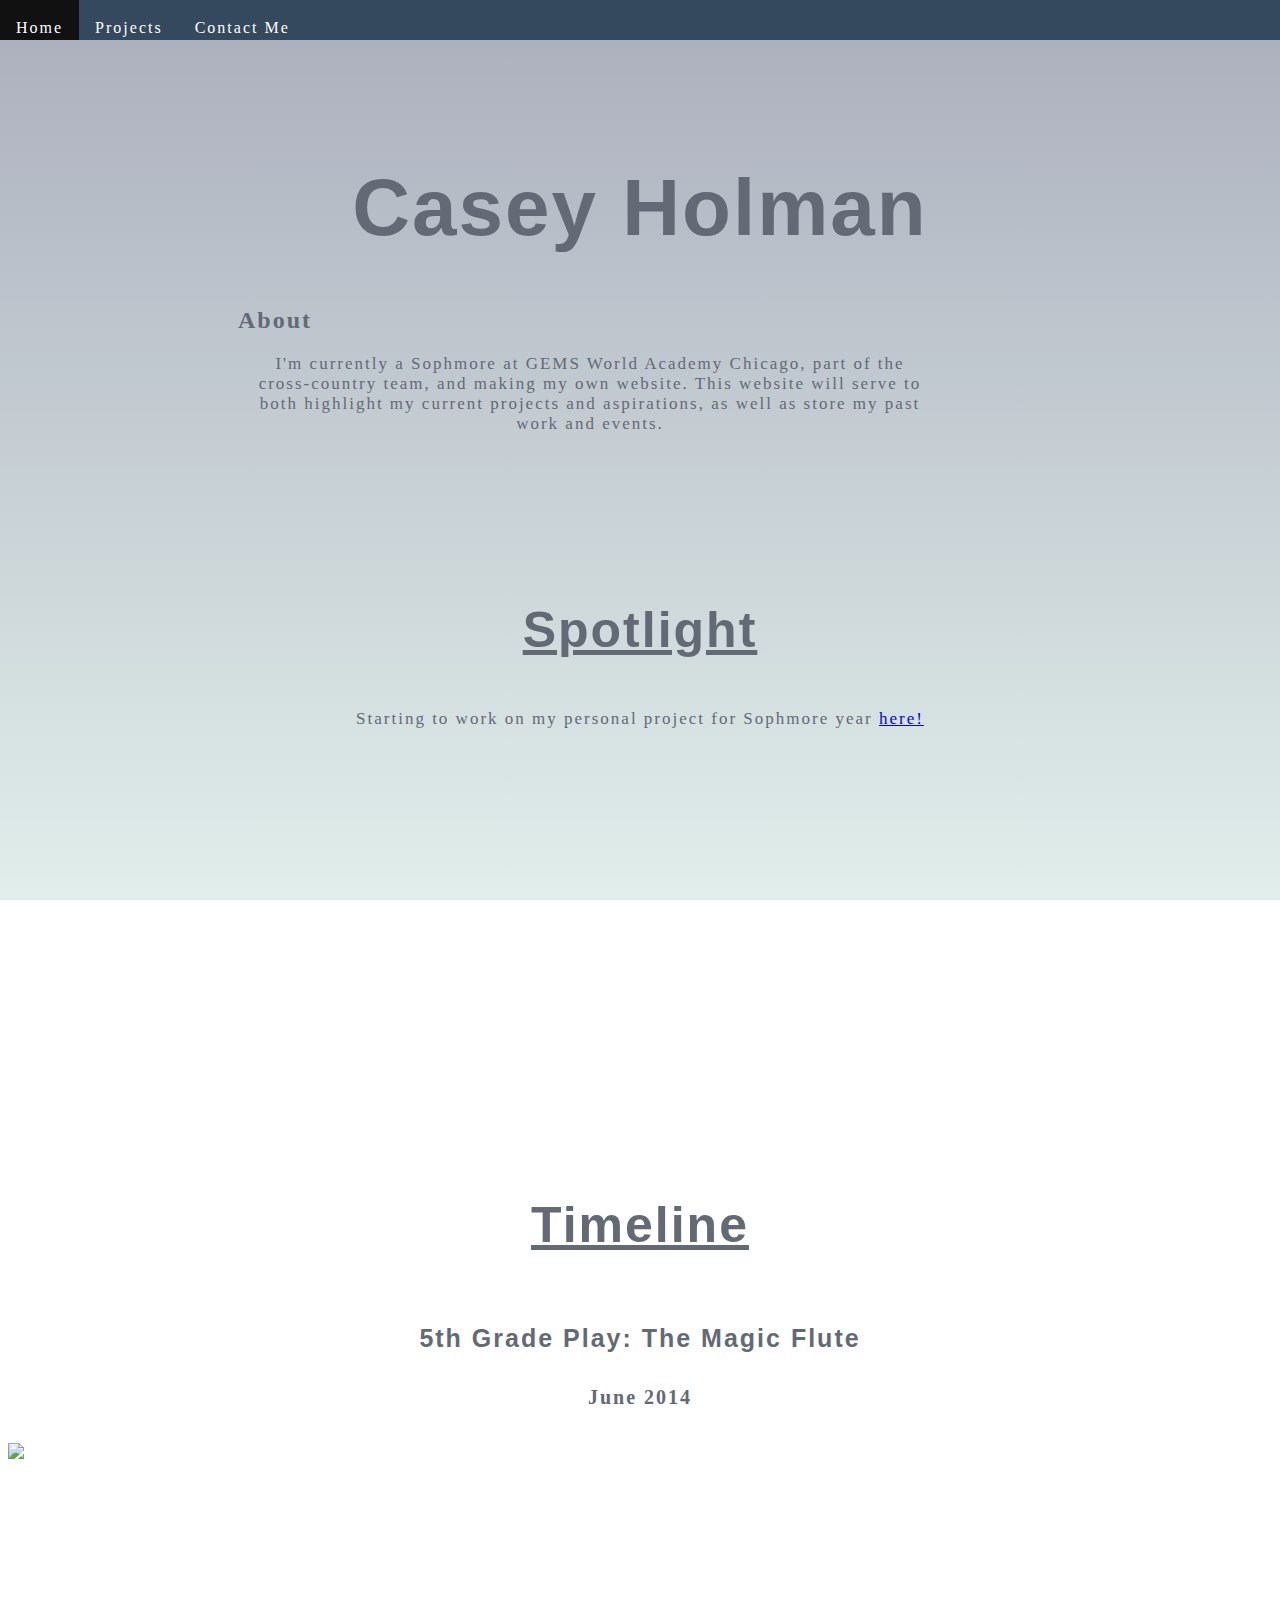
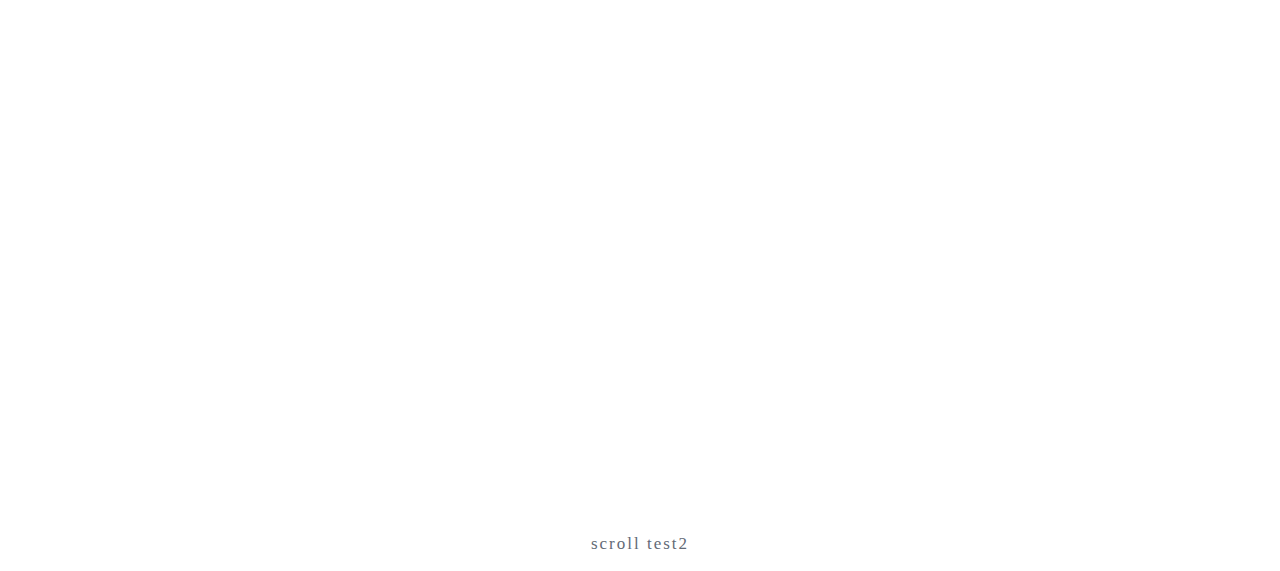
==== index.html @ b7ded5ed "First Upload" ====
<!DOCTYPE html>
<html>
<head>
	<title>Casey Holman</title>
	<link rel="stylesheet" type="text/css" href="main.css">
	<link rel="stylesheet" type="text/css" href="text.css">
</head>
<div id="nav">
		<ul>
		<li><a href="#">Home</a></li>
		<li><a href="projects.html">Projects</a></li>
		<li><a href="#contacts">Contact Me</a></li>
		</ul>
</div>
<body>
<div id="body">
	<div id="title">
		<h1>Casey Holman</h1>
	</div>
	<div id="About">
		<h2>About</h2>
	</div>
	<div id="Intro">
	<p>I'm currently a Sophmore at GEMS World Academy Chicago, part of the cross-country team, and making my own website. This website will serve to both highlight my current projects and aspirations, as well as store my past work and events.</p>
	</div>
	<div id="Spotlight">
		<h3>Spotlight</h3>
	</div>
	<p>Starting to work on my personal project for Sophmore year <a href="google.com">here!</a></p> 
	<div id="Timeline">
	<h3>Timeline</h3>
	</div>
	<h4>5th Grade Play: The Magic Flute</h4>
	<h5>June 2014</h5>
	<img src="5th Grade.JPG">
	<div id="scroll">
		<p>scroll test</p>
	</div>
	<div id="scroll2">
		<p>scroll test2</p>
	</div>
</div>
</body>
</html>
---- main.css ----
body{
	background-image: linear-gradient(#aaaebc, #e1eeeb);
	background-attachment: fixed;
}
#nav ul {
list-style-type: none;
margin: 0;
padding: 0;
top: 0;
left: 0;
overflow: hidden;
background-color: #34495e;
width: 100%;
/*width: 100%; Use for vertical bar */
position: fixed; /* Make it stick, even on scroll */
}

#nav li {
height: 40px;
line-height: 40px;
float: left;
}

#nav li a {
display: block;
color: #fff;
padding: 8px 16px;
text-decoration: none;

}
/* Change the link color to #111 (black) on hover */
#nav li a:hover {
background-color: #111;
}
---- text.css ----
body{
	letter-spacing: 2px;
	color: #636a76
}
h1{
	font-family: 'Raleway', sans-serif;
	text-align: center;
	font-size: 80px;
}
h2{
	padding-left: 230px;
}
h3{
	font-family: 'Raleway', sans-serif;
	text-align: center;
	font-size: 50px;
	text-decoration: underline;
}
h4{
	padding-top: 20px;
	font-family: 'Raleway', sans-serif;
	text-align: center;
	font-size: 25px;
}
h5{
	text-align: center;
	font-size: 20px;
}
p{
	text-align: center;
	font-size: 17px;
}
#title {
	padding-top: 100px;
}
#scroll {
	padding-top: 5000px;
}
#scroll2 {
	padding-top: 2000px;
	background-attachment: scroll;
}
#Spotlight {
	padding-top: 100px;
}
#Timeline {
	padding-top: 400px;
}
#Intro {
	padding-left: 250px;
	padding-right: 350px;
}
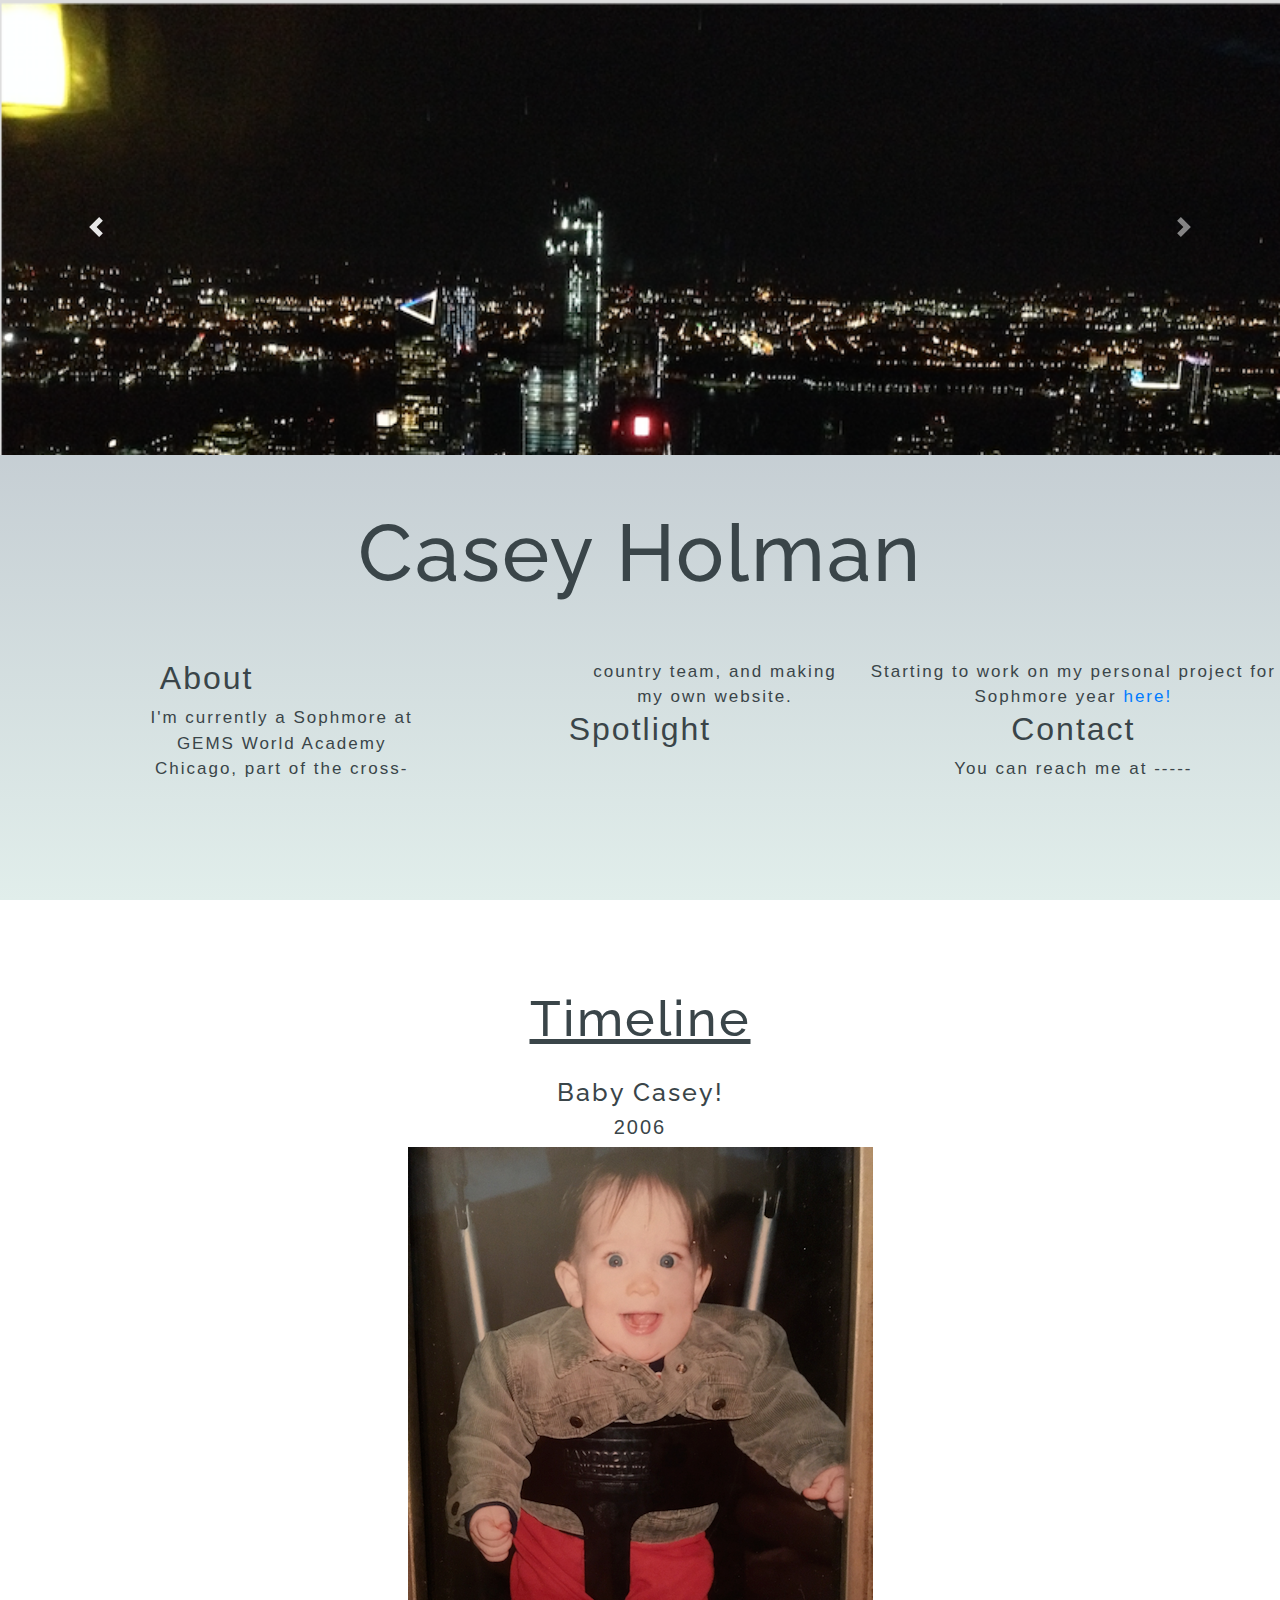
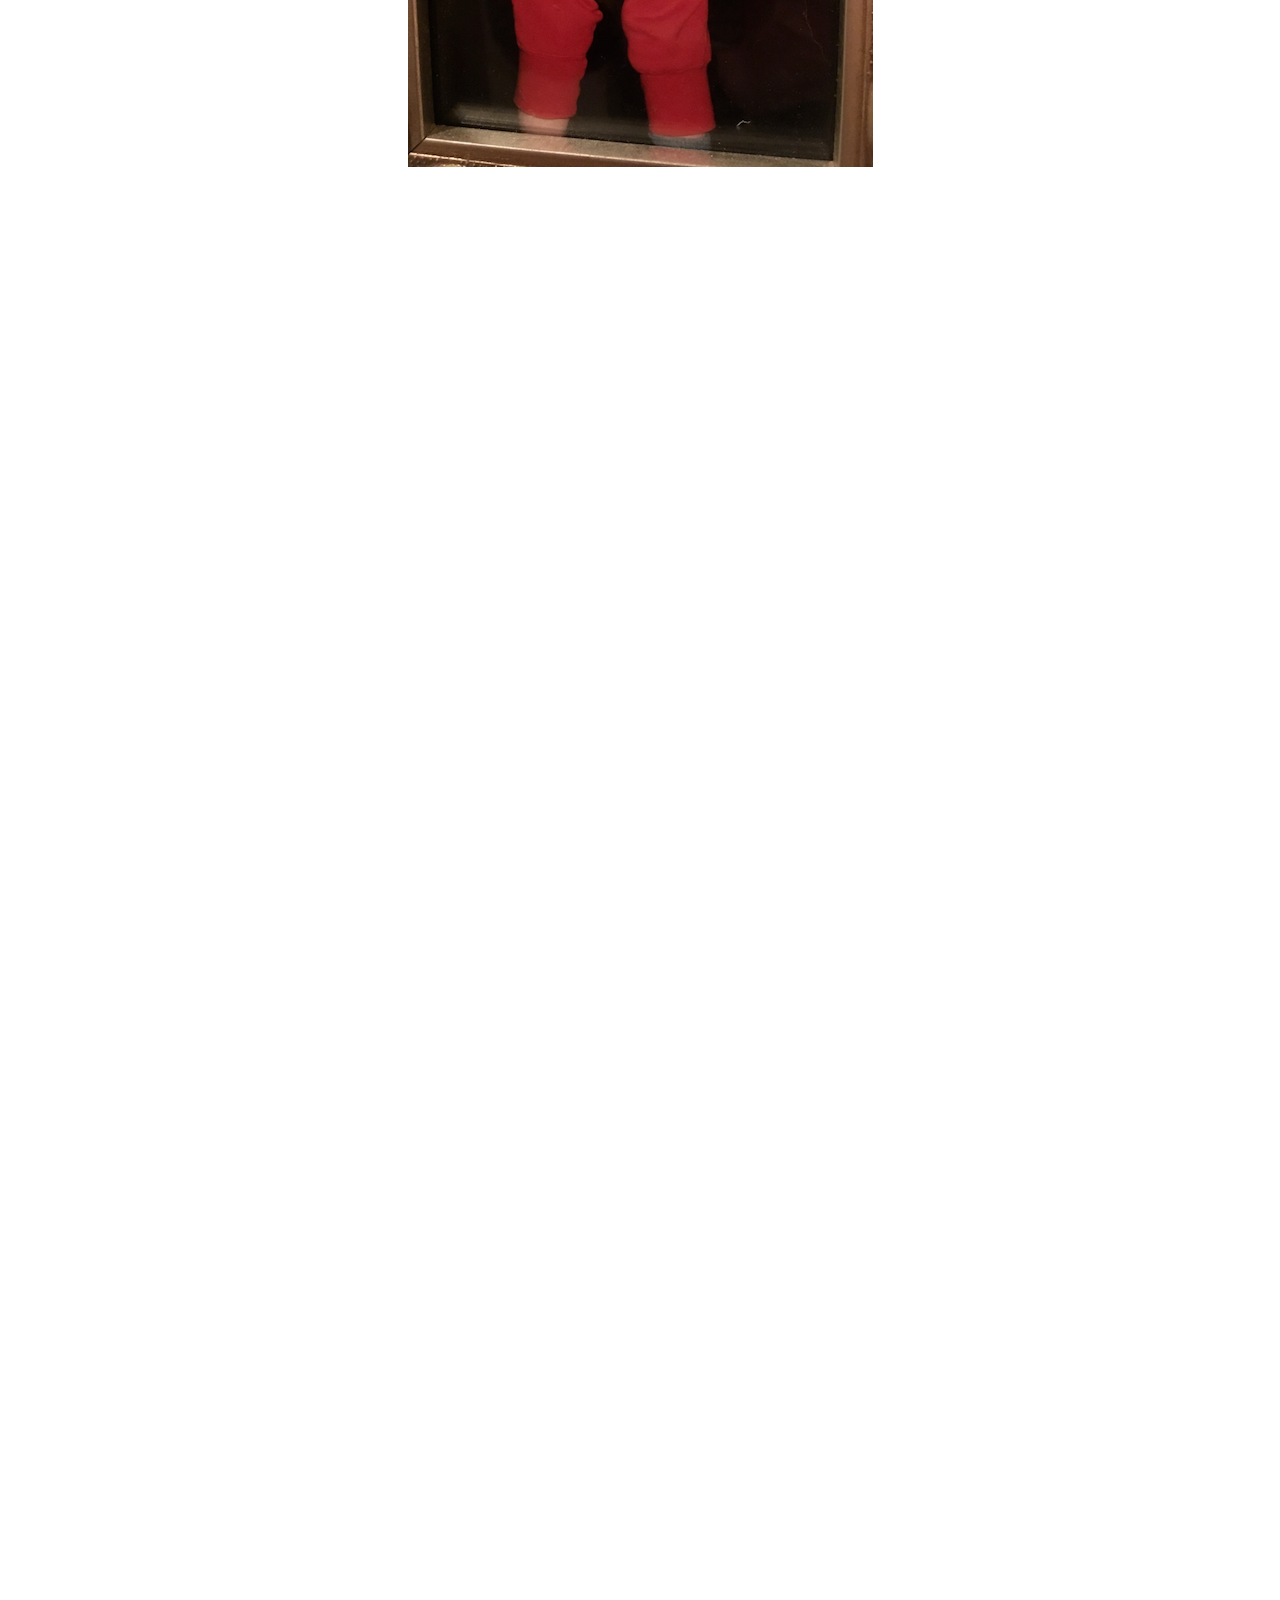
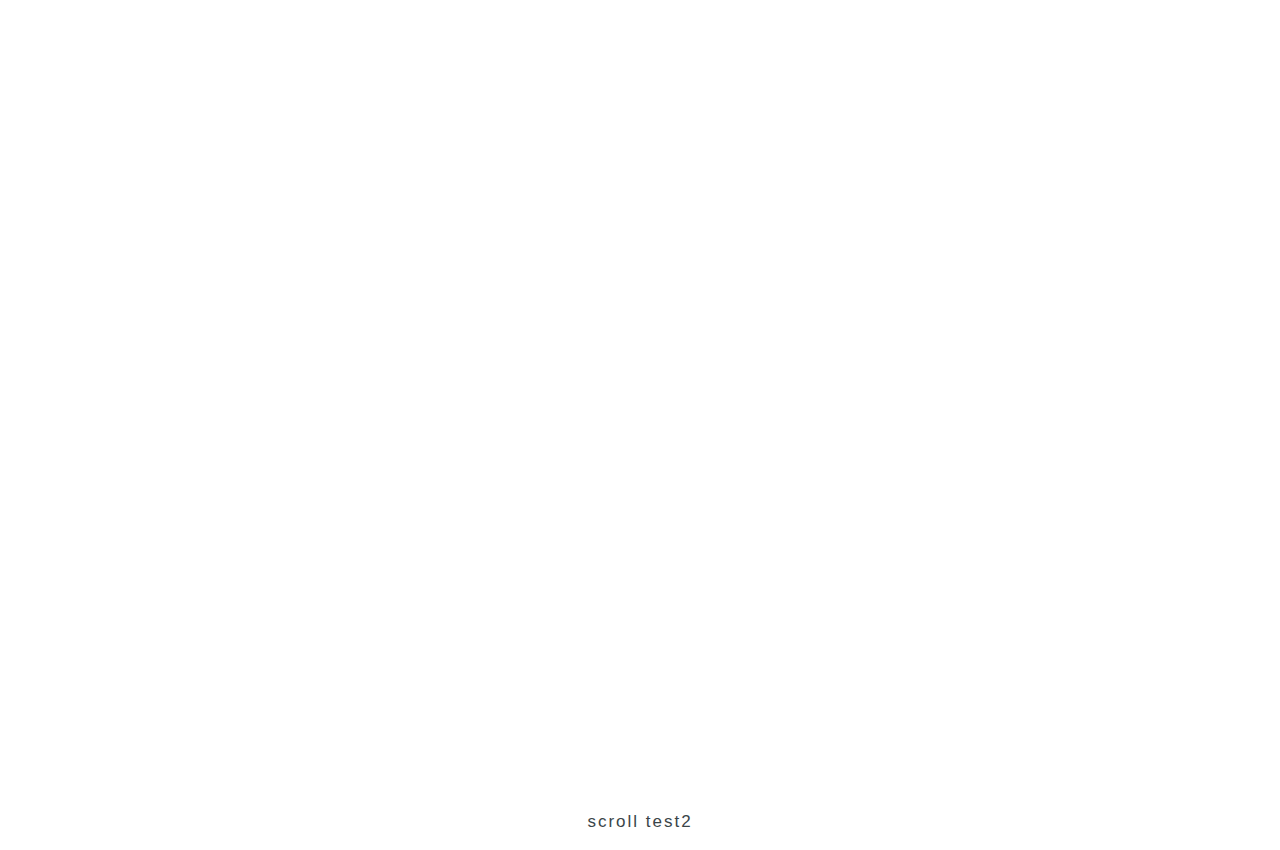
==== commit dadfe41d: "V2.0" ====
--- a/index.html
+++ b/index.html
@@ -2,43 +2,81 @@
 <html>
 <head>
 	<title>Casey Holman</title>
+	<link rel="stylesheet" href="https://stackpath.bootstrapcdn.com/bootstrap/4.1.3/css/bootstrap.min.css" integrity="sha384-MCw98/SFnGE8fJT3GXwEOngsV7Zt27NXFoaoApmYm81iuXoPkFOJwJ8ERdknLPMO" crossorigin="anonymous">
+	<link rel="stylesheet" type="text/css" href="bootstrap.css">
 	<link rel="stylesheet" type="text/css" href="main.css">
 	<link rel="stylesheet" type="text/css" href="text.css">
+	<link href="https://fonts.googleapis.com/css?family=Raleway" rel="stylesheet">
 </head>
 <div id="nav">
-		<ul>
+	<ul>
 		<li><a href="#">Home</a></li>
 		<li><a href="projects.html">Projects</a></li>
 		<li><a href="#contacts">Contact Me</a></li>
-		</ul>
+	</ul>
 </div>
 <body>
-<div id="body">
-	<div id="title">
-		<h1>Casey Holman</h1>
+	<div id="body">
+		<div id="carouselExampleControls" class="carousel slide" data-ride="carousel">
+  <div class="carousel-inner">
+    <div class="carousel-item active">
+      <img class="d-block w-100" src="test.png" alt="First slide">
+    </div>
+    <div class="carousel-item">
+      <img class="d-block w-100" src="test.png" alt="Second slide">
+    </div>
+    <div class="carousel-item">
+      <img class="d-block w-100" src="test.png" alt="Third slide">
+    </div>
+  </div>
+  <a class="carousel-control-prev" href="#carouselExampleControls" role="button" data-slide="prev">
+    <span class="carousel-control-prev-icon" aria-hidden="true"></span>
+    <span class="sr-only">Previous</span>
+  </a>
+  <a class="carousel-control-next" href="#carouselExampleControls" role="button" data-slide="next">
+    <span class="carousel-control-next-icon" aria-hidden="true"></span>
+    <span class="sr-only">Next</span>
+  </a>
+</div>
+		<div id="title">
+			<h1>Casey Holman</h1>
+		</div>
+		<div id="Columns">
+		<div id="About">
+			<div id="Column1">
+			<h2>About</h2>
+		</div>
+		<div id="Intro">
+			<p>I'm currently a Sophmore at GEMS World Academy Chicago, part of the cross-country team, and making my own website.</p>
+			</div>
+		</div>
+		<div id="Spotlight">
+			<div id="Column2">
+			<h2>Spotlight</h2>
+		</div>
+		<p>Starting to work on my personal project for Sophmore year <a href="google.com">here!</a></p> 
+		</div>
+		<div id="Contact">
+			<div id="Column3">
+			<h2>Contact</h2>
+		</div>
+		<p>You can reach me at -----</p> 
+		</div>
+		</div>
+		<div id="Timeline">
+			<h3>Timeline</h3>
+		</div>
+		<h4>Baby Casey!</h4>
+		<h5>2006</h5>
+		<div id="TimelinePh">
+			<img src="BabyCasey.png">
+		</div>
+		<div id="scroll">
+			<p>scroll test</p>
+		</div>
+		<div id="scroll2">
+			<p>scroll test2</p>
+		</div>
 	</div>
-	<div id="About">
-		<h2>About</h2>
-	</div>
-	<div id="Intro">
-	<p>I'm currently a Sophmore at GEMS World Academy Chicago, part of the cross-country team, and making my own website. This website will serve to both highlight my current projects and aspirations, as well as store my past work and events.</p>
-	</div>
-	<div id="Spotlight">
-		<h3>Spotlight</h3>
-	</div>
-	<p>Starting to work on my personal project for Sophmore year <a href="google.com">here!</a></p> 
-	<div id="Timeline">
-	<h3>Timeline</h3>
-	</div>
-	<h4>5th Grade Play: The Magic Flute</h4>
-	<h5>June 2014</h5>
-	<img src="5th Grade.JPG">
-	<div id="scroll">
-		<p>scroll test</p>
-	</div>
-	<div id="scroll2">
-		<p>scroll test2</p>
-	</div>
-</div>
 </body>
 </html>--- a/main.css
+++ b/main.css
@@ -31,4 +31,7 @@
 /* Change the link color to #111 (black) on hover */
 #nav li a:hover {
 background-color: #111;
+}
+#TimelinePh{
+	text-align: center;
 }--- a/text.css
+++ b/text.css
@@ -1,6 +1,6 @@
 body{
 	letter-spacing: 2px;
-	color: #636a76
+	color: #3a4549
 }
 h1{
 	font-family: 'Raleway', sans-serif;
@@ -8,7 +8,7 @@
 	font-size: 80px;
 }
 h2{
-	padding-left: 230px;
+	text-align: center;
 }
 h3{
 	font-family: 'Raleway', sans-serif;
@@ -31,7 +31,7 @@
 	font-size: 17px;
 }
 #title {
-	padding-top: 100px;
+	padding-top: 50px;
 }
 #scroll {
 	padding-top: 5000px;
@@ -40,13 +40,19 @@
 	padding-top: 2000px;
 	background-attachment: scroll;
 }
-#Spotlight {
-	padding-top: 100px;
-}
 #Timeline {
-	padding-top: 400px;
+	padding-top: 200px;
 }
 #Intro {
-	padding-left: 250px;
-	padding-right: 350px;
+	font-size: 10px;
+	padding-left: 150px;
 }
+#Spotlight {
+	font-size: 10px;
+}
+#Columns {
+	padding-top: 50px;
+	column-count: 3;
+	column-gap: 20px;
+	colum
+}
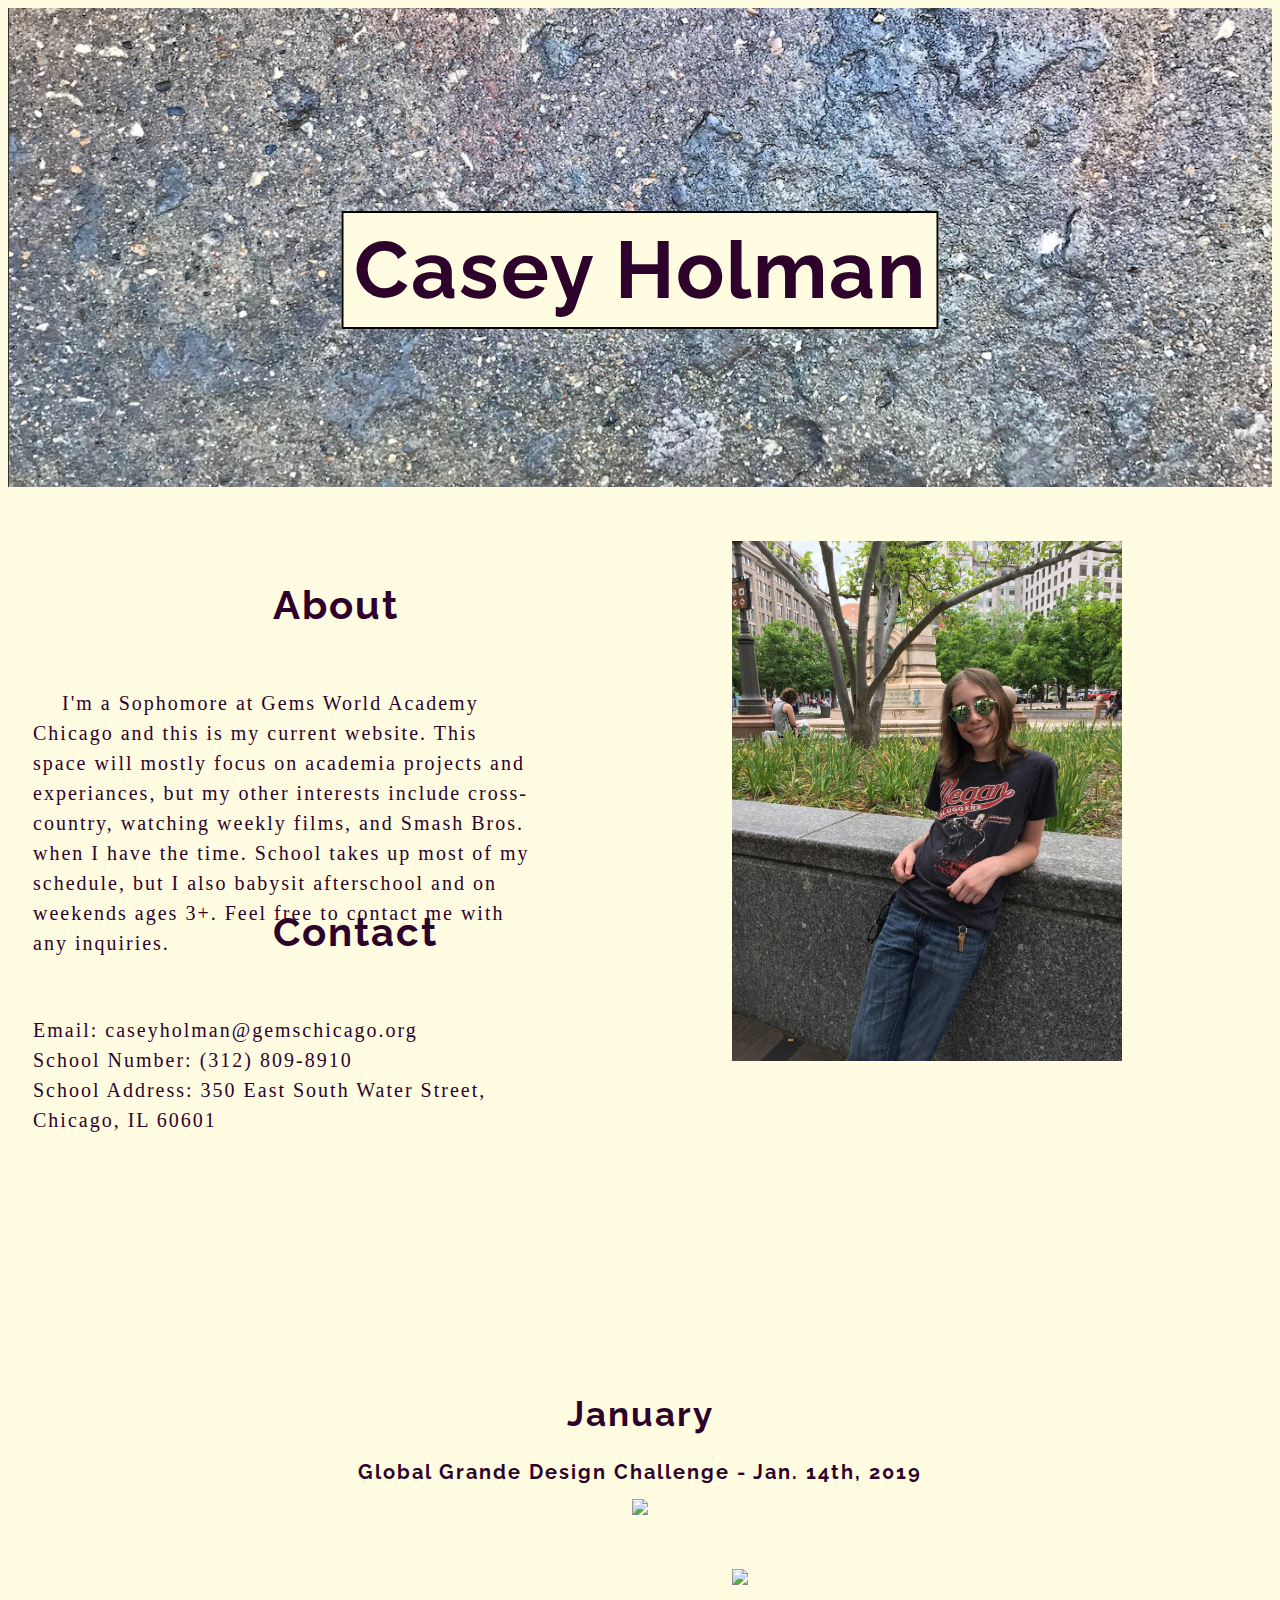
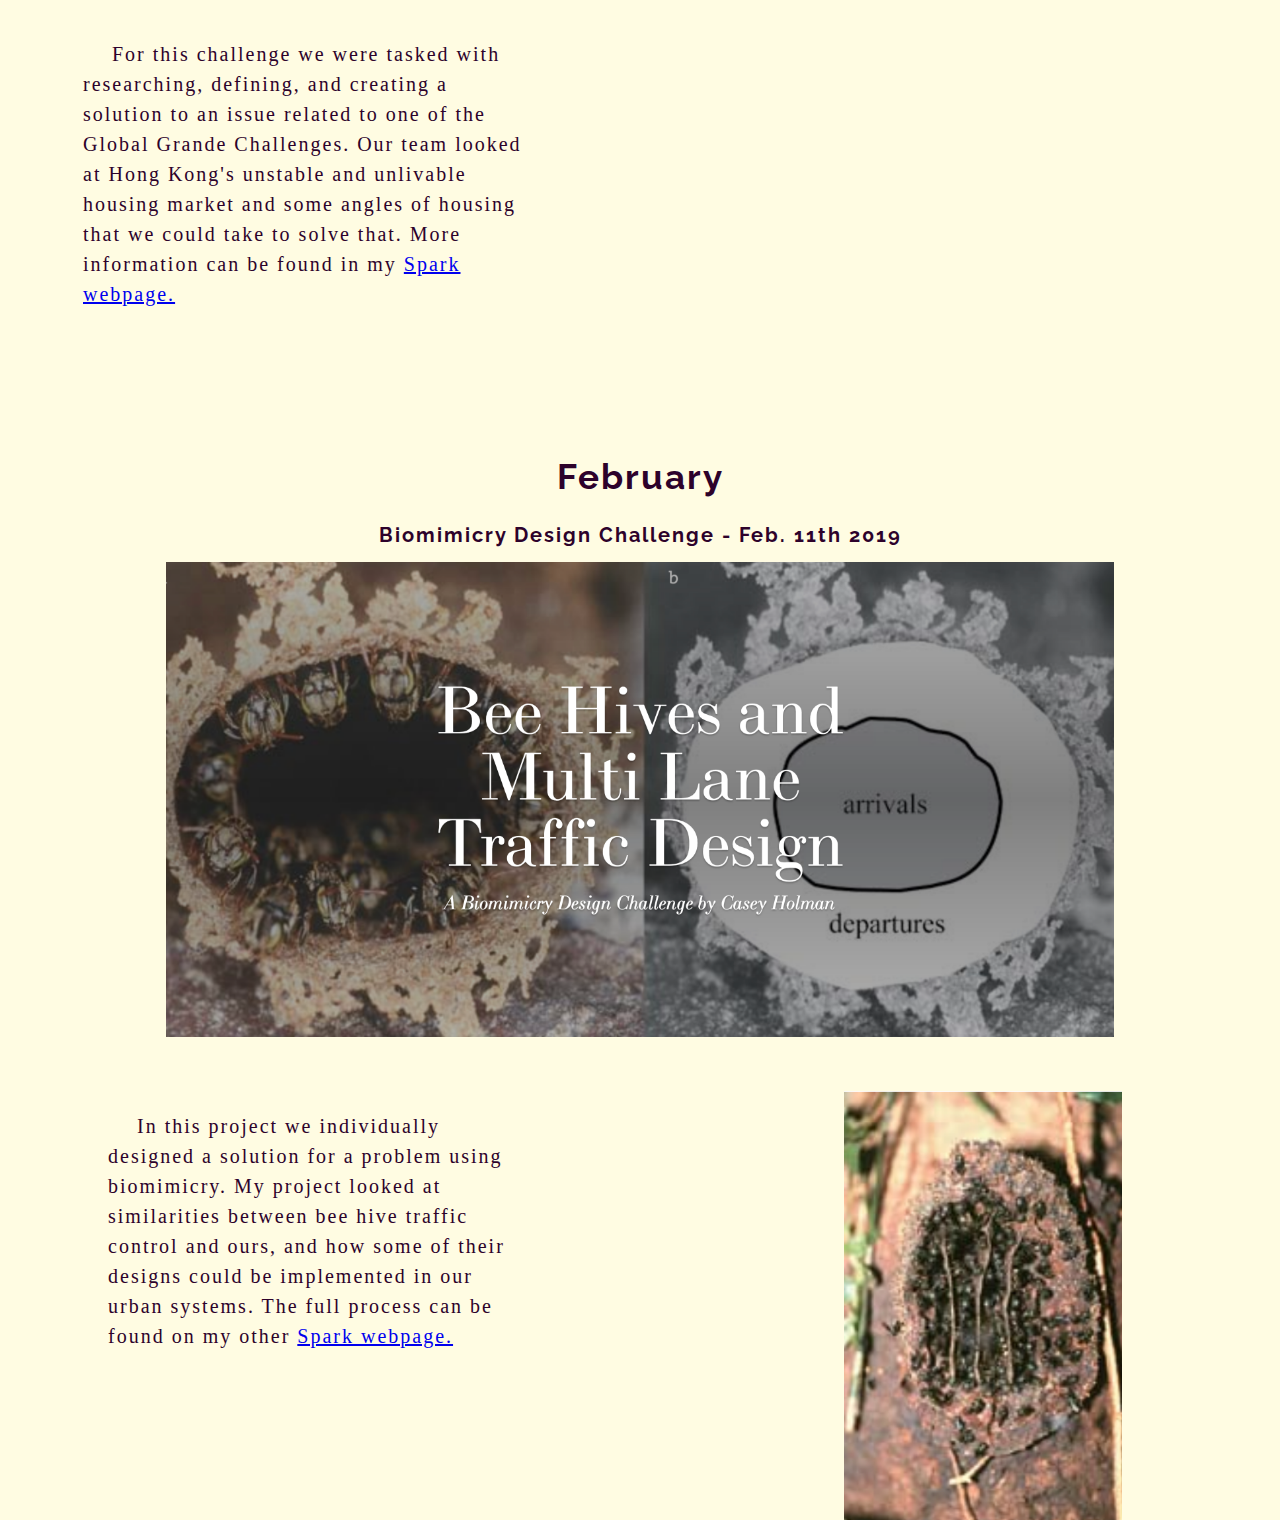
==== commit 0ff01d08: "Site Rework" ====
--- a/index.html
+++ b/index.html
@@ -1,82 +1,54 @@
 <!DOCTYPE html>
 <html>
 <head>
-	<title>Casey Holman</title>
-	<link rel="stylesheet" href="https://stackpath.bootstrapcdn.com/bootstrap/4.1.3/css/bootstrap.min.css" integrity="sha384-MCw98/SFnGE8fJT3GXwEOngsV7Zt27NXFoaoApmYm81iuXoPkFOJwJ8ERdknLPMO" crossorigin="anonymous">
+	<div class="container">
+  <img src="rainbow.jpg" alt="rainbow" style="width:100%">
+	</div>
+  <div class="centered">Casey Holman</div>
+
 	<link rel="stylesheet" type="text/css" href="bootstrap.css">
 	<link rel="stylesheet" type="text/css" href="main.css">
 	<link rel="stylesheet" type="text/css" href="text.css">
 	<link href="https://fonts.googleapis.com/css?family=Raleway" rel="stylesheet">
 </head>
-<div id="nav">
-	<ul>
-		<li><a href="#">Home</a></li>
-		<li><a href="projects.html">Projects</a></li>
-		<li><a href="#contacts">Contact Me</a></li>
-	</ul>
+<div id="RI">
+	<img src="casey2.jpg" align="right" style="width: 35%">
 </div>
-<body>
-	<div id="body">
-		<div id="carouselExampleControls" class="carousel slide" data-ride="carousel">
-  <div class="carousel-inner">
-    <div class="carousel-item active">
-      <img class="d-block w-100" src="test.png" alt="First slide">
-    </div>
-    <div class="carousel-item">
-      <img class="d-block w-100" src="test.png" alt="Second slide">
-    </div>
-    <div class="carousel-item">
-      <img class="d-block w-100" src="test.png" alt="Third slide">
-    </div>
-  </div>
-  <a class="carousel-control-prev" href="#carouselExampleControls" role="button" data-slide="prev">
-    <span class="carousel-control-prev-icon" aria-hidden="true"></span>
-    <span class="sr-only">Previous</span>
-  </a>
-  <a class="carousel-control-next" href="#carouselExampleControls" role="button" data-slide="next">
-    <span class="carousel-control-next-icon" aria-hidden="true"></span>
-    <span class="sr-only">Next</span>
-  </a>
+<h3>About</h3>
+	<p>&emsp; I'm a Sophomore at Gems World Academy Chicago and this is my current website. This space will mostly focus on academia projects and experiances, but my other interests include cross-country, watching weekly films, and Smash Bros. when I have the time. School takes up most of my schedule, but I also babysit afterschool and on weekends ages 3+. Feel free to contact me with any inquiries.</p>
+<div id="Contact">
+	<h3>Contact</h3>
+		<p>Email: caseyholman@gemschicago.org
+		<br>School Number: (312) 809-8910 
+		<br>School Address:  350 East South Water Street, Chicago, IL 60601</p>
+		<p></p>
+		<p></p>
 </div>
-		<div id="title">
-			<h1>Casey Holman</h1>
-		</div>
-		<div id="Columns">
-		<div id="About">
-			<div id="Column1">
-			<h2>About</h2>
-		</div>
-		<div id="Intro">
-			<p>I'm currently a Sophmore at GEMS World Academy Chicago, part of the cross-country team, and making my own website.</p>
-			</div>
-		</div>
-		<div id="Spotlight">
-			<div id="Column2">
-			<h2>Spotlight</h2>
-		</div>
-		<p>Starting to work on my personal project for Sophmore year <a href="google.com">here!</a></p> 
-		</div>
-		<div id="Contact">
-			<div id="Column3">
-			<h2>Contact</h2>
-		</div>
-		<p>You can reach me at -----</p> 
-		</div>
-		</div>
-		<div id="Timeline">
-			<h3>Timeline</h3>
-		</div>
-		<h4>Baby Casey!</h4>
-		<h5>2006</h5>
-		<div id="TimelinePh">
-			<img src="BabyCasey.png">
-		</div>
-		<div id="scroll">
-			<p>scroll test</p>
-		</div>
-		<div id="scroll2">
-			<p>scroll test2</p>
-		</div>
-	</div>
+<div id="start">
+	<h5>January</h5>
+</div>
+		<h4>Global Grande Design Challenge - Jan. 14th, 2019</h4>
+<div id="centered">
+	<img src="hk.jpg" style="width: 75%" align="centered">
+</div>
+<div id="RI">
+	<img src="proto.jpg" align="right" style="width: 35%">
+</div>
+<div id="GGC">
+<p>&emsp; For this challenge we were tasked with researching, defining, and creating a solution to an issue related to one of the Global Grande Challenges. Our team looked at Hong Kong's unstable and unlivable housing market and some angles of housing that we could take to solve that. More information can be found in my <a href="https://spark.adobe.com/page/urI0ymzbFxlIe/"> Spark webpage.</a></p>
+</div>
+<div id="start">
+	<h5>February</h5>
+</div>
+		<h4>Biomimicry Design Challenge - Feb. 11th 2019</h4>
+<div id="centered">
+	<img src="bee.jpg" style="width: 75%" align="centered">
+</div>
+<div id="RI">
+	<img src="hive.jpg" align="right" style="width: 25%">
+</div>
+<div id="BMC">
+<p>&emsp; In this project we individually designed a solution for a problem using biomimicry. My project looked at similarities between bee hive traffic control and ours, and how some of their designs could be implemented in our urban systems. The full process can be found on my other <a href="https://spark.adobe.com/page/HcJdITFDUPfrA/"> Spark webpage.</a></p>
+</div>
 </body>
 </html>--- a/main.css
+++ b/main.css
@@ -1,37 +1,37 @@
 body{
-	background-image: linear-gradient(#aaaebc, #e1eeeb);
-	background-attachment: fixed;
+	background-color: #FFFCE2;
+	background-size: 300px 100px
 }
-#nav ul {
-list-style-type: none;
-margin: 0;
-padding: 0;
-top: 0;
-left: 0;
-overflow: hidden;
-background-color: #34495e;
-width: 100%;
-/*width: 100%; Use for vertical bar */
-position: fixed; /* Make it stick, even on scroll */
+.container {
+  position: relative;
+  text-align: center;
+  color: white;
 }
-
+.centered {
+  position: absolute;
+  top: 30%;
+  left: 50%;
+  transform: translate(-50%, -50%);
+}
 #nav li {
 height: 40px;
 line-height: 40px;
 float: left;
 }
-
+#RI {
+	padding-right: 150px;
+	padding-top: 50px;
+}
 #nav li a {
 display: block;
 color: #fff;
 padding: 8px 16px;
 text-decoration: none;
-
+}
+#centered{
+	text-align: center;
 }
 /* Change the link color to #111 (black) on hover */
 #nav li a:hover {
 background-color: #111;
-}
-#TimelinePh{
-	text-align: center;
 }--- a/text.css
+++ b/text.css
@@ -2,57 +2,67 @@
 	letter-spacing: 2px;
 	color: #3a4549
 }
-h1{
+.centered{
 	font-family: 'Raleway', sans-serif;
-	text-align: center;
 	font-size: 80px;
-}
+	color: #2d022b;
+	font-weight: bold;
+	background-color: #FFFCE2;
+	padding-left: 10px;
+	padding-right: 10px;
+	padding-top: 10px;
+	padding-bottom: 10px;
+	border: 2px solid black;
+}​
 h2{
 	text-align: center;
 }
 h3{
 	font-family: 'Raleway', sans-serif;
-	text-align: center;
-	font-size: 50px;
-	text-decoration: underline;
+	text-align: left;
+	font-size: 40px;
+	color: #2d022b;
+	padding-left: 265px;
 }
 h4{
-	padding-top: 20px;
 	font-family: 'Raleway', sans-serif;
 	text-align: center;
-	font-size: 25px;
+	font-size: 20px;
+	color: #2d022b;
+	line-height: 0;
 }
 h5{
+	font-family: 'Raleway', sans-serif;
 	text-align: center;
-	font-size: 20px;
+	font-size: 35px;
+	color: #2d022b;
+	line-height: 0;
+	padding-top: 400px;px;
 }
 p{
-	text-align: center;
-	font-size: 17px;
+	line-height: 1.5;
+	text-align: left;
+	font-size: 20px;
+	color: #2d022b;
+	padding-right: 750px;
+	padding-left: 25px;
+	position: absolute;
 }
-#title {
+h6{
+	line-height: 1.5;
+	text-align: right;
+	font-size: 20px;
+	color: #2d022b;
+	padding-right: 750px;
+	padding-left: 15px;
+}
+#Contact{
+	padding-top: 200px;
+}
+#GGC{
+	padding-left: 50px;
 	padding-top: 50px;
 }
-#scroll {
-	padding-top: 5000px;
-}
-#scroll2 {
-	padding-top: 2000px;
-	background-attachment: scroll;
-}
-#Timeline {
-	padding-top: 200px;
-}
-#Intro {
-	font-size: 10px;
-	padding-left: 150px;
-}
-#Spotlight {
-	font-size: 10px;
-}
-#Columns {
-	padding-top: 50px;
-	column-count: 3;
-	column-gap: 20px;
-	colum
-}
+#BMC {
+	padding-left: 75px;
+}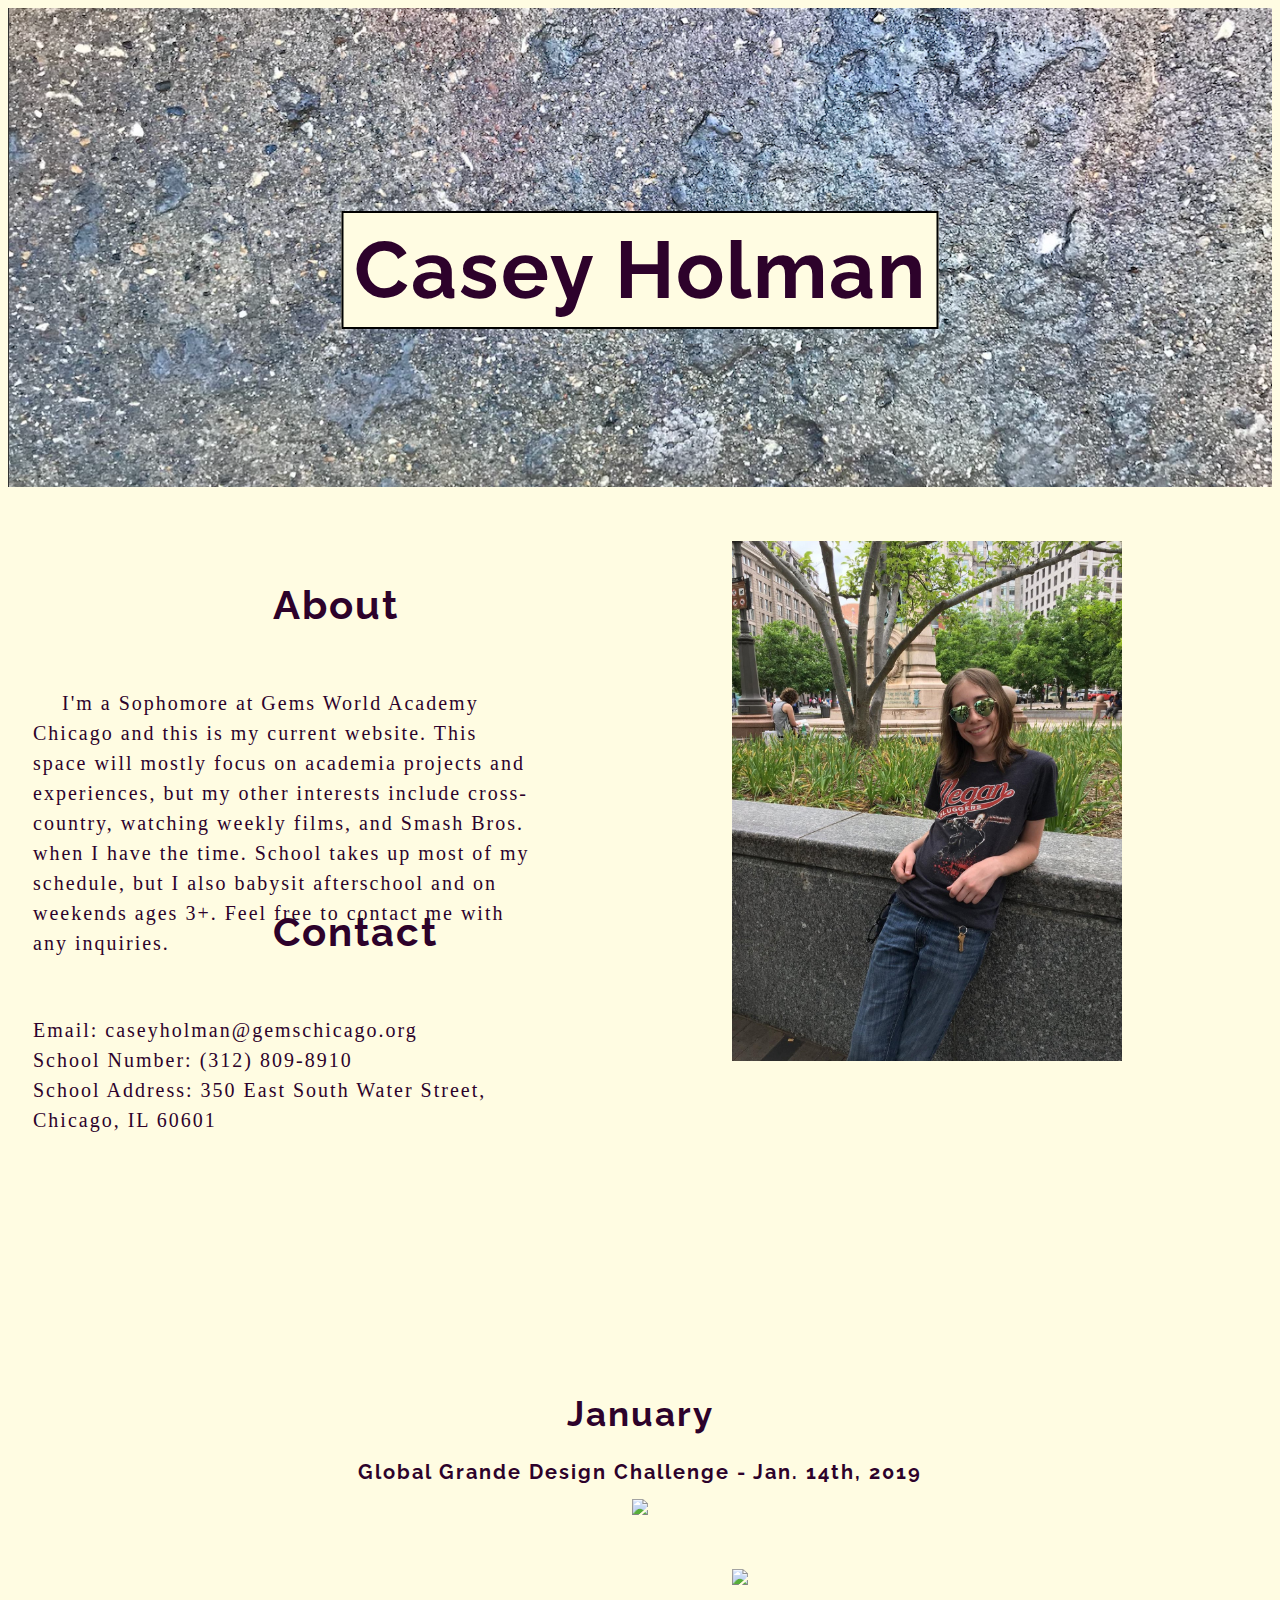
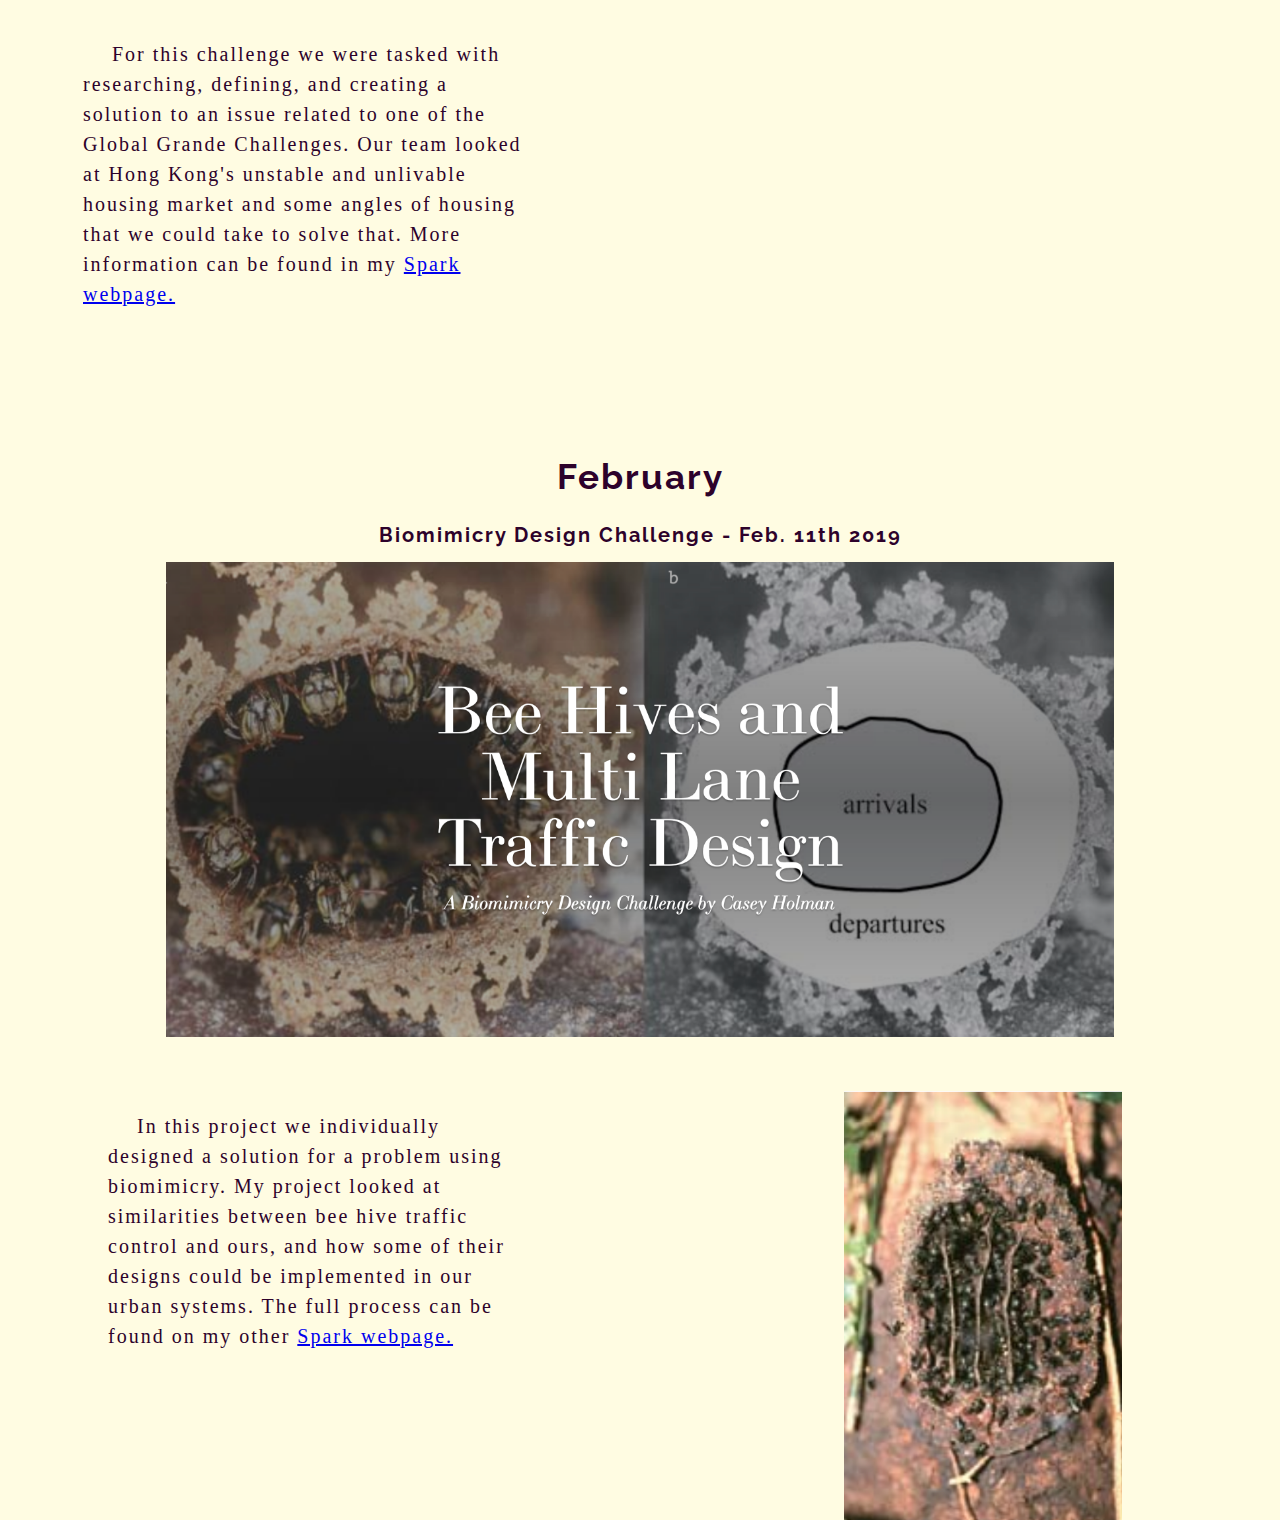
==== commit d5b91f25: "Quick Fixes" ====
--- a/index.html
+++ b/index.html
@@ -15,7 +15,7 @@
 	<img src="casey2.jpg" align="right" style="width: 35%">
 </div>
 <h3>About</h3>
-	<p>&emsp; I'm a Sophomore at Gems World Academy Chicago and this is my current website. This space will mostly focus on academia projects and experiances, but my other interests include cross-country, watching weekly films, and Smash Bros. when I have the time. School takes up most of my schedule, but I also babysit afterschool and on weekends ages 3+. Feel free to contact me with any inquiries.</p>
+	<p>&emsp; I'm a Sophomore at Gems World Academy Chicago and this is my current website. This space will mostly focus on academia projects and experiences, but my other interests include cross-country, watching weekly films, and Smash Bros. when I have the time. School takes up most of my schedule, but I also babysit afterschool and on weekends ages 3+. Feel free to contact me with any inquiries.</p>
 <div id="Contact">
 	<h3>Contact</h3>
 		<p>Email: caseyholman@gemschicago.org
